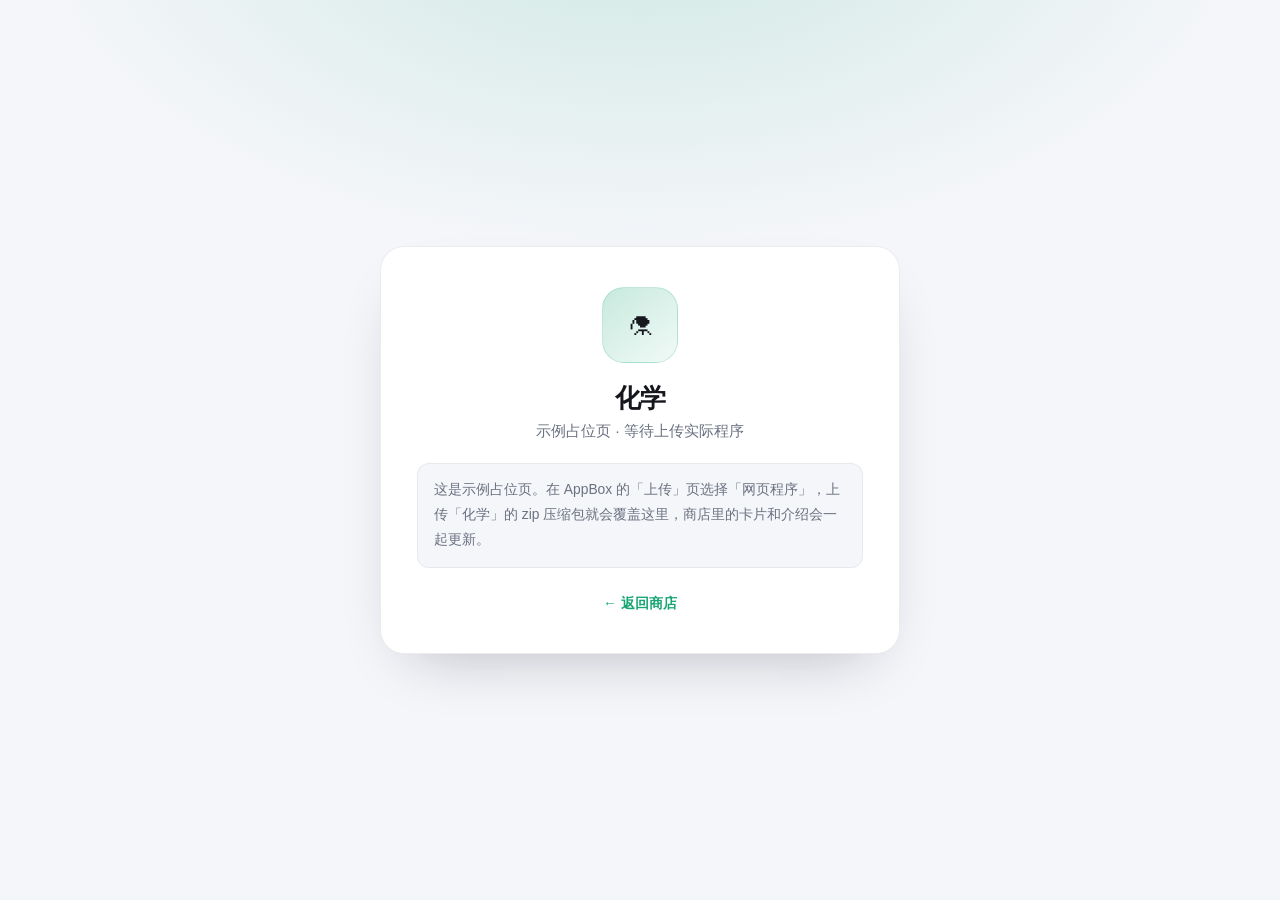
==== apps/huaxue/index.html @ 862330e0 "AppBox: add apps/huaxue/index.html" ====
<!DOCTYPE html>
<html lang="zh-CN">
<head>
  <meta charset="UTF-8">
  <meta name="viewport" content="width=device-width, initial-scale=1">
  <title>化学</title>
  <style>
    :root { --accent: #17a673; }
    * { box-sizing: border-box; }
    body {
      margin: 0;
      min-height: 100vh;
      display: grid;
      place-items: center;
      padding: 24px;
      background:
        radial-gradient(900px 520px at 50% -12%, rgba(23, 166, 115, .18), transparent 70%),
        #f5f6fa;
      color: #15171d;
      font-family: -apple-system, BlinkMacSystemFont, "Segoe UI", "PingFang SC",
        "Hiragino Sans GB", "Microsoft YaHei", sans-serif;
    }
    .slot {
      width: min(520px, 100%);
      padding: 40px 36px;
      text-align: center;
      background: #fff;
      border: 1px solid rgba(20, 24, 36, .08);
      border-radius: 24px;
      box-shadow: 0 26px 60px -32px rgba(16, 20, 32, .32);
    }
    .icon {
      width: 76px;
      height: 76px;
      margin: 0 auto 18px;
      display: grid;
      place-items: center;
      border-radius: 22px;
      background: linear-gradient(140deg, rgba(23, 166, 115, .24), rgba(23, 166, 115, .06));
      border: 1px solid rgba(23, 166, 115, .18);
      font-size: 30px;
    }
    h1 { margin: 0 0 6px; font-size: 26px; letter-spacing: -.02em; }
    .tag { margin: 0 0 22px; color: #6a7180; font-size: 14.5px; }
    .note {
      margin: 0 0 26px;
      padding: 14px 16px;
      text-align: left;
      background: #f5f6fa;
      border: 1px solid rgba(20, 24, 36, .06);
      border-radius: 12px;
      color: #6a7180;
      font-size: 13.8px;
      line-height: 1.8;
    }
    code {
      padding: 2px 6px;
      border-radius: 5px;
      background: rgba(20, 24, 36, .06);
      font-family: ui-monospace, Consolas, "Courier New", monospace;
      font-size: .92em;
    }
    .back {
      display: inline-block;
      color: var(--accent);
      font-size: 14px;
      font-weight: 600;
      text-decoration: none;
    }
    .back:hover { text-decoration: underline; }
  </style>
</head>
<body>
  <main class="slot">
    <div class="icon">⚗</div>
    <h1>化学</h1>
    <p class="tag">示例占位页 · 等待上传实际程序</p>
    <p class="note">这是示例占位页。在 AppBox 的「上传」页选择「网页程序」，上传「化学」的 zip 压缩包就会覆盖这里，商店里的卡片和介绍会一起更新。</p>
    <a class="back" href="../../index.html#/app/huaxue" target="_top">← 返回商店</a>
  </main>
</body>
</html>
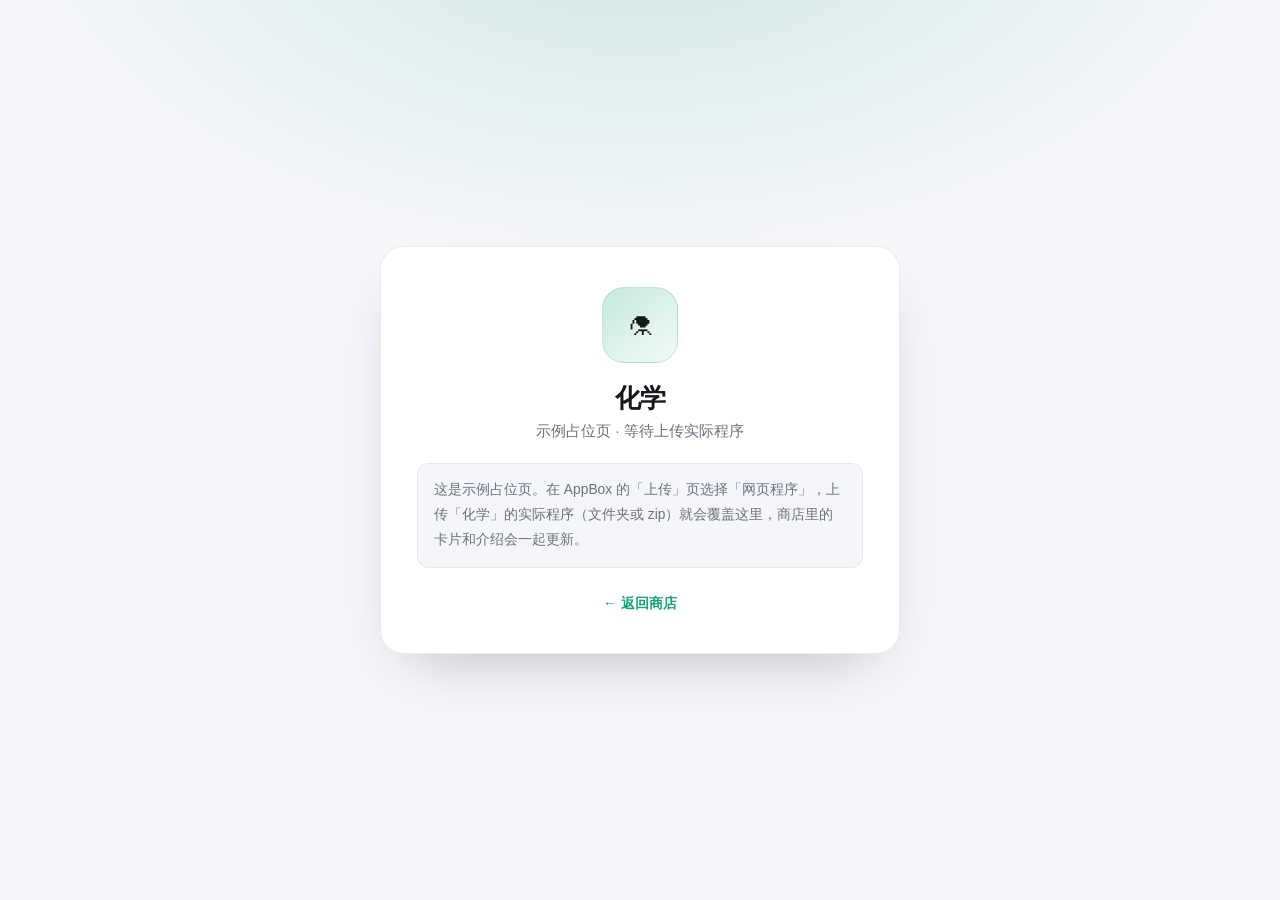
==== commit db8ea893: "AppBox: add apps/huaxue/index.html" ====
--- a/apps/huaxue/index.html
+++ b/apps/huaxue/index.html
@@ -75,7 +75,7 @@
     <div class="icon">⚗</div>
     <h1>化学</h1>
     <p class="tag">示例占位页 · 等待上传实际程序</p>
-    <p class="note">这是示例占位页。在 AppBox 的「上传」页选择「网页程序」，上传「化学」的 zip 压缩包就会覆盖这里，商店里的卡片和介绍会一起更新。</p>
+    <p class="note">这是示例占位页。在 AppBox 的「上传」页选择「网页程序」，上传「化学」的实际程序（文件夹或 zip）就会覆盖这里，商店里的卡片和介绍会一起更新。</p>
     <a class="back" href="../../index.html#/app/huaxue" target="_top">← 返回商店</a>
   </main>
 </body>
